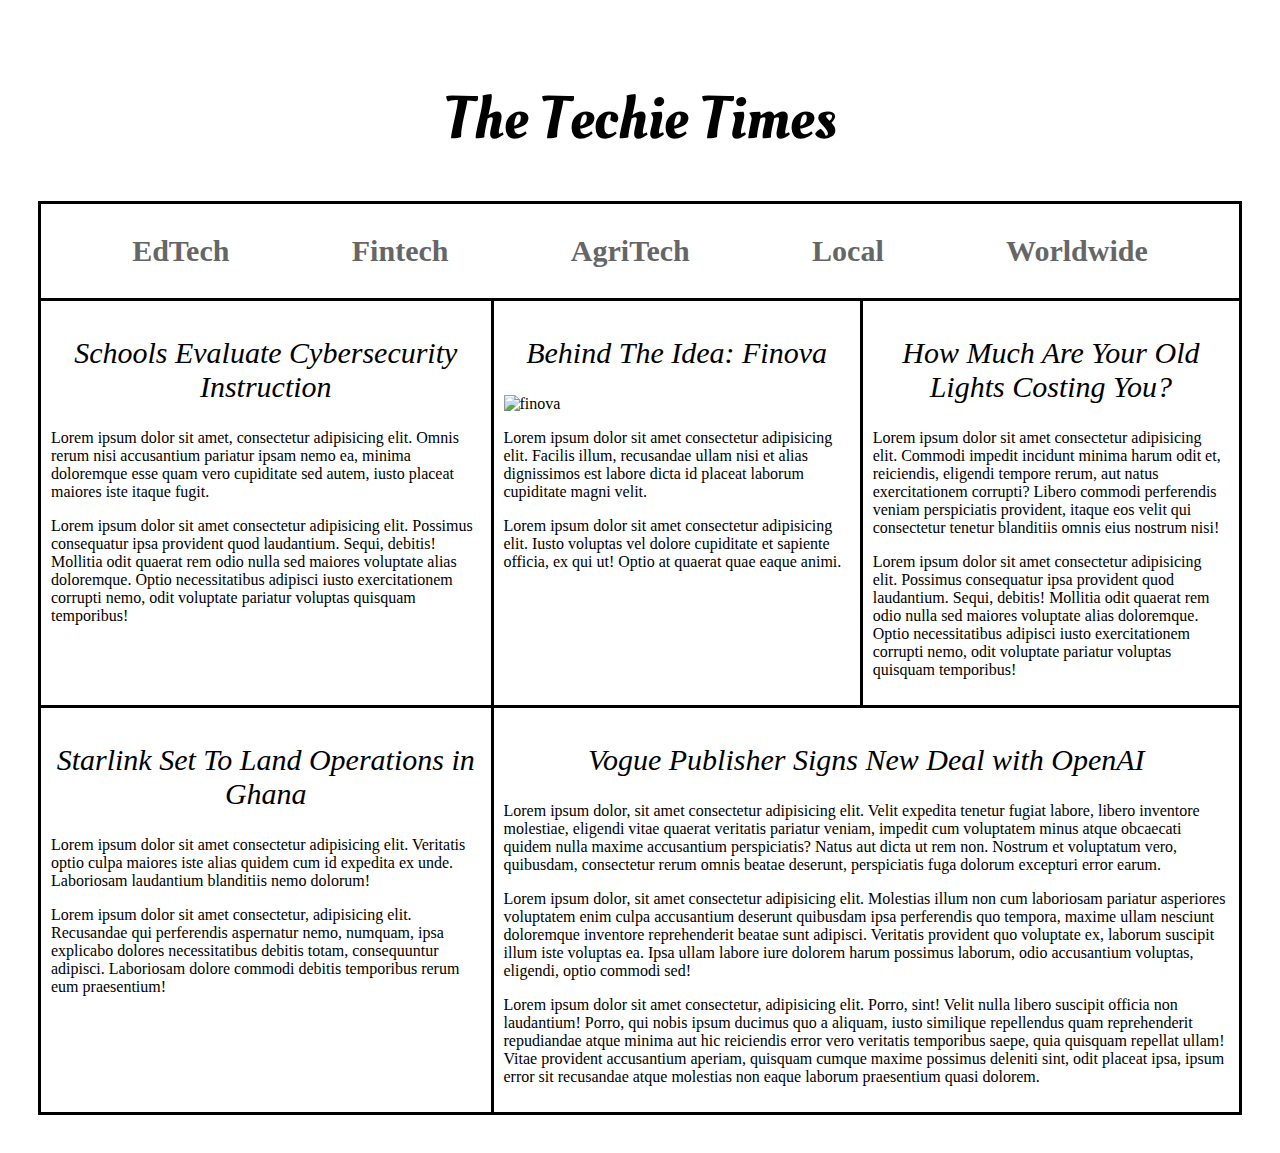
==== css-projects/newspaper-layout/index.html @ 41e0abf8 "added new project on css (Newspaper Layout)" ====
<!DOCTYPE html>
<html lang="en">
  <head>
    <meta charset="UTF-8" />
    <meta name="viewport" content="width=device-width, initial-scale=1.0" />
    <title>Techie Times</title>

    <link rel="preconnect" href="https://fonts.googleapis.com" />
    <link rel="preconnect" href="https://fonts.gstatic.com" crossorigin />
    <link
      href="https://fonts.googleapis.com/css2?family=Oleo+Script:wght@400;700&display=swap"
      rel="stylesheet"
    />
    <link rel="stylesheet" href="style.css" />
  </head>
  <body>
    <div class="page">
      <header class="brand-header">
        <h1 class="brand">The Techie Times</h1>
      </header>
      <ul class="nav-links">
        <li class="site-section">
          <a href="#" class="section-link">EdTech</a>
        </li>
        <li class="site-section">
          <a href="#" class="section-link">Fintech</a>
        </li>
        <li class="site-section">
          <a href="#" class="section-link">AgriTech</a>
        </li>
        <li class="site-section">
          <a href="#" class="section-link">Local</a>
        </li>
        <li class="site-section">
          <a href="#" class="section-link">Worldwide</a>
        </li>
      </ul>
      <article class="story story-1">
        <h2 class="article-title">
          Schools Evaluate Cybersecurity Instruction
        </h2>
        <p>
          Lorem ipsum dolor sit amet, consectetur adipisicing elit. Omnis rerum
          nisi accusantium pariatur ipsam nemo ea, minima doloremque esse quam
          vero cupiditate sed autem, iusto placeat maiores iste itaque fugit.
        </p>
        <p>
          Lorem ipsum dolor sit amet consectetur adipisicing elit. Possimus
          consequatur ipsa provident quod laudantium. Sequi, debitis! Mollitia
          odit quaerat rem odio nulla sed maiores voluptate alias doloremque.
          Optio necessitatibus adipisci iusto exercitationem corrupti nemo, odit
          voluptate pariatur voluptas quisquam temporibus!
        </p>
      </article>
      <article class="story story-2">
        <h2 class="article-title">Behind The Idea: Finova</h2>
        <img
          src="https://encrypted-tbn0.gstatic.com/images?q=tbn:ANd9GcQseQBhDILz2-CwCEzFPyHhnlo7o4h_H6nQiw&s"
          alt="finova"
          class="article-image"
        />
        <p>
          Lorem ipsum dolor sit amet consectetur adipisicing elit. Facilis
          illum, recusandae ullam nisi et alias dignissimos est labore dicta id
          placeat laborum cupiditate magni velit.
        </p>
        <p>
          Lorem ipsum dolor sit amet consectetur adipisicing elit. Iusto
          voluptas vel dolore cupiditate et sapiente officia, ex qui ut! Optio
          at quaerat quae eaque animi.
        </p>
      </article>
      <article class="story story-3">
        <h2 class="article-title">How Much Are Your Old Lights Costing You?</h2>
        <p>
          Lorem ipsum dolor sit amet consectetur adipisicing elit. Commodi
          impedit incidunt minima harum odit et, reiciendis, eligendi tempore
          rerum, aut natus exercitationem corrupti? Libero commodi perferendis
          veniam perspiciatis provident, itaque eos velit qui consectetur
          tenetur blanditiis omnis eius nostrum nisi!
        </p>
        <p>
          Lorem ipsum dolor sit amet consectetur adipisicing elit. Possimus
          consequatur ipsa provident quod laudantium. Sequi, debitis! Mollitia
          odit quaerat rem odio nulla sed maiores voluptate alias doloremque.
          Optio necessitatibus adipisci iusto exercitationem corrupti nemo, odit
          voluptate pariatur voluptas quisquam temporibus!
        </p>
      </article>
      <article class="story story-4">
        <h2 class="article-title">Starlink Set To Land Operations in Ghana</h2>
        <p>
          Lorem ipsum dolor sit amet consectetur adipisicing elit. Veritatis
          optio culpa maiores iste alias quidem cum id expedita ex unde.
          Laboriosam laudantium blanditiis nemo dolorum!
        </p>
        <p>
          Lorem ipsum dolor sit amet consectetur, adipisicing elit. Recusandae
          qui perferendis aspernatur nemo, numquam, ipsa explicabo dolores
          necessitatibus debitis totam, consequuntur adipisci. Laboriosam dolore
          commodi debitis temporibus rerum eum praesentium!
        </p>
      </article>
      <article class="story story-5 double-story">
        <h2 class="article-title">
          Vogue Publisher Signs New Deal with OpenAI
        </h2>
        <p>
          Lorem ipsum dolor, sit amet consectetur adipisicing elit. Velit
          expedita tenetur fugiat labore, libero inventore molestiae, eligendi
          vitae quaerat veritatis pariatur veniam, impedit cum voluptatem minus
          atque obcaecati quidem nulla maxime accusantium perspiciatis? Natus
          aut dicta ut rem non. Nostrum et voluptatum vero, quibusdam,
          consectetur rerum omnis beatae deserunt, perspiciatis fuga dolorum
          excepturi error earum.
        </p>
        <p>
          Lorem ipsum dolor, sit amet consectetur adipisicing elit. Molestias
          illum non cum laboriosam pariatur asperiores voluptatem enim culpa
          accusantium deserunt quibusdam ipsa perferendis quo tempora, maxime
          ullam nesciunt doloremque inventore reprehenderit beatae sunt
          adipisci. Veritatis provident quo voluptate ex, laborum suscipit illum
          iste voluptas ea. Ipsa ullam labore iure dolorem harum possimus
          laborum, odio accusantium voluptas, eligendi, optio commodi sed!
        </p>
        <p>
          Lorem ipsum dolor sit amet consectetur, adipisicing elit. Porro, sint!
          Velit nulla libero suscipit officia non laudantium! Porro, qui nobis
          ipsum ducimus quo a aliquam, iusto similique repellendus quam
          reprehenderit repudiandae atque minima aut hic reiciendis error vero
          veritatis temporibus saepe, quia quisquam repellat ullam! Vitae
          provident accusantium aperiam, quisquam cumque maxime possimus
          deleniti sint, odit placeat ipsa, ipsum error sit recusandae atque
          molestias non eaque laborum praesentium quasi dolorem.
        </p>
      </article>
    </div>
  </body>
</html>
---- css-projects/newspaper-layout/style.css ----
* {
    box-sizing: border-box;
}

h1 {
    text-align: center;
    font-family: "Oleo Script", system-ui;
    font-weight: 400;
    font-size: 60px;
    font-style: normal;
}

body {
    padding: 30px;
}

.brand-header {
    grid-area: header;
}

.nav-links {
    grid-area: nav;
}

.story-1 {
    grid-area: story-1;
}

.story-2 {
    grid-area: story-2;
}

.story-3 {
    grid-area: story-3;
}

.story-4 {
    grid-area: story-4;
}

.story-5 {
    grid-area: story-5;
}

.page {
    display: grid;
    grid-template-areas: 
    "header   header   header"
    "nav      nav      nav"
    "story-1  story-2  story-3"
    "story-4  story-5  story-5";
}

.article-title {
    font-size: 30px;
    text-align: center;
    font-weight: normal;
    font-style: italic;
}

.article-image {
    display: block;
    margin: 0 auto;
    max-height: 250px;
}

.story {
    padding: 10px;
    border-left: 3px solid black;
    border-bottom: 3px solid black;
}

.story-3, .story-5 {
    border-right: 3px solid black;
}

.nav-links {
    display: flex;
    list-style: none;
    justify-content: space-around;
    align-items: center;
    border: 3px solid black;
    margin: 0;
    padding: 30px;
}

.section-link {
        color: black;
        text-decoration: none;
        font-size: 30px;
        font-weight: bold;
        font-family: "Futura";
        color: #666;
}
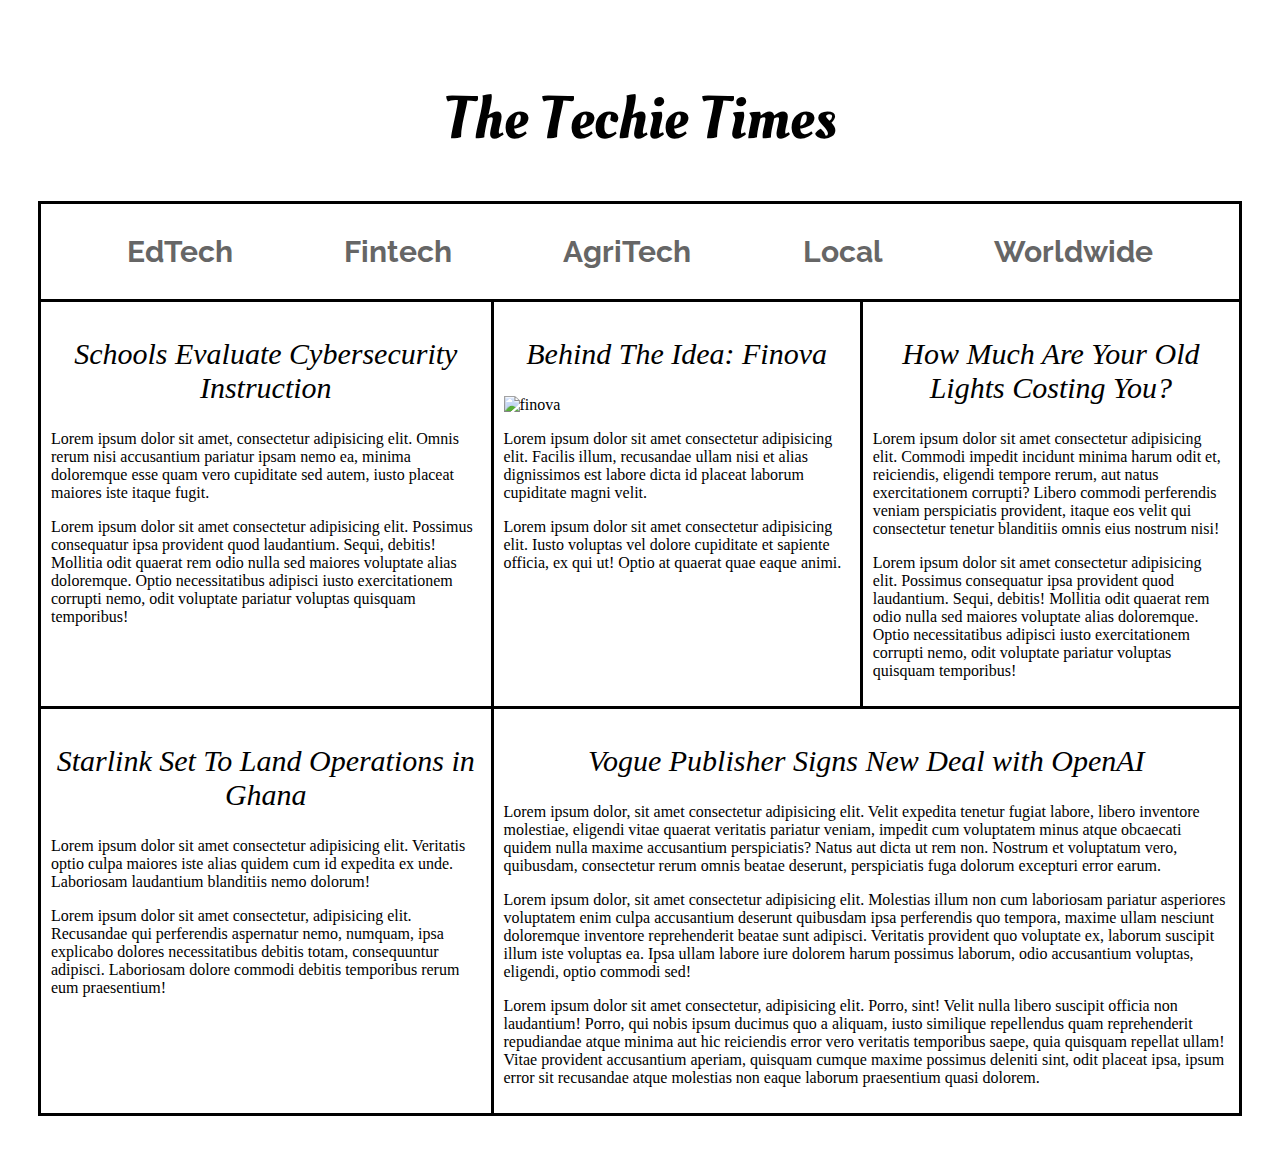
==== commit 3f49ae85: "added new project on css (Newspaper Layout)" ====
--- a/css-projects/newspaper-layout/index.html
+++ b/css-projects/newspaper-layout/index.html
@@ -9,6 +9,10 @@
     <link rel="preconnect" href="https://fonts.gstatic.com" crossorigin />
     <link
       href="https://fonts.googleapis.com/css2?family=Oleo+Script:wght@400;700&display=swap"
+      rel="stylesheet"
+    />
+    <link
+      href="https://fonts.googleapis.com/css2?family=Raleway:ital,wght@0,100..900;1,100..900&display=swap"
       rel="stylesheet"
     />
     <link rel="stylesheet" href="style.css" />
--- a/css-projects/newspaper-layout/style.css
+++ b/css-projects/newspaper-layout/style.css
@@ -89,6 +89,10 @@
         text-decoration: none;
         font-size: 30px;
         font-weight: bold;
-        font-family: "Futura";
+        font-family: "Raleway", sans-serif;;
         color: #666;
+}
+
+.section-link:hover {
+    text-decoration: underline;
 }